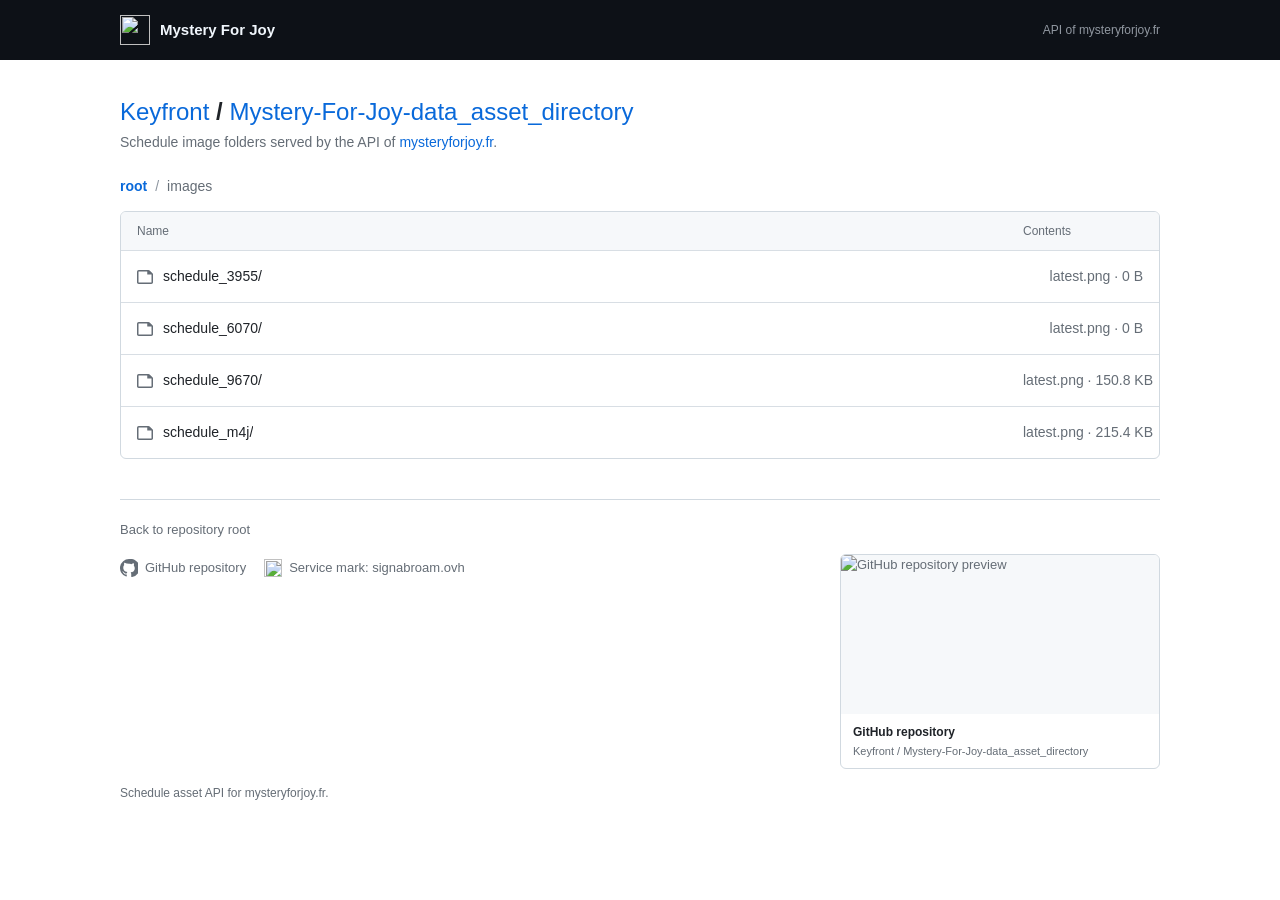
==== images/index.html @ 2596f51a "git build" ====
<!DOCTYPE html>
<html lang="en">
<head>
  <meta charset="UTF-8">
  <meta name="viewport" content="width=device-width, initial-scale=1">
  <meta name="theme-color" content="#0d1117">
  <title>images/ — Mystery For Joy</title>
  <link rel="stylesheet" href="directory.css">
  <link rel="stylesheet" href="../site-footer.css">
</head>
<body>
  <header class="topbar">
    <a class="brand" href="https://mysteryforjoy.fr">
      <img class="brand-mark" src="https://signabroam.ovh/assets/icons/logo/signabroam%20no%20background.png" alt="">
      Mystery For Joy
    </a>
    <span class="top-note">API of <a href="https://mysteryforjoy.fr">mysteryforjoy.fr</a></span>
  </header>
  <main>
    <h1 class="repo-title"><a href="https://github.com/Keyfront">Keyfront</a> / <a href="../">Mystery-For-Joy-data_asset_directory</a></h1>
    <p class="description">Schedule image folders served by the API of <a href="https://mysteryforjoy.fr">mysteryforjoy.fr</a>.</p>
    <nav class="breadcrumb" aria-label="Breadcrumb">
      <a href="../">root</a><span class="slash">/</span><span aria-current="page">images</span>
    </nav>
    <section class="file-panel" aria-label="Image folders">
      <div class="panel-heading"><span>Name</span><span>Contents</span></div>
      <div class="file-row">
        <div class="file-name">
          <svg class="file-icon" viewBox="0 0 16 16" aria-hidden="true"><path d="M1.75 1A1.75 1.75 0 0 0 0 2.75v10.5C0 14.22.78 15 1.75 15h12.5c.97 0 1.75-.78 1.75-1.75V5.56a1.75 1.75 0 0 0-.51-1.24l-2.81-2.81A1.75 1.75 0 0 0 11.44 1Zm0 1.5h8.5v3h4.25v7.75a.25.25 0 0 1-.25.25H1.75a.25.25 0 0 1-.25-.25V2.75a.25.25 0 0 1 .25-.25Z"/></svg>
          <a href="schedule_3955/">schedule_3955/</a>
        </div><span class="file-info">latest.png · 0 B</span>
      </div>
      <div class="file-row">
        <div class="file-name">
          <svg class="file-icon" viewBox="0 0 16 16" aria-hidden="true"><path d="M1.75 1A1.75 1.75 0 0 0 0 2.75v10.5C0 14.22.78 15 1.75 15h12.5c.97 0 1.75-.78 1.75-1.75V5.56a1.75 1.75 0 0 0-.51-1.24l-2.81-2.81A1.75 1.75 0 0 0 11.44 1Zm0 1.5h8.5v3h4.25v7.75a.25.25 0 0 1-.25.25H1.75a.25.25 0 0 1-.25-.25V2.75a.25.25 0 0 1 .25-.25Z"/></svg>
          <a href="schedule_6070/">schedule_6070/</a>
        </div><span class="file-info">latest.png · 0 B</span>
      </div>
      <div class="file-row">
        <div class="file-name">
          <svg class="file-icon" viewBox="0 0 16 16" aria-hidden="true"><path d="M1.75 1A1.75 1.75 0 0 0 0 2.75v10.5C0 14.22.78 15 1.75 15h12.5c.97 0 1.75-.78 1.75-1.75V5.56a1.75 1.75 0 0 0-.51-1.24l-2.81-2.81A1.75 1.75 0 0 0 11.44 1Zm0 1.5h8.5v3h4.25v7.75a.25.25 0 0 1-.25.25H1.75a.25.25 0 0 1-.25-.25V2.75a.25.25 0 0 1 .25-.25Z"/></svg>
          <a href="schedule_9670/">schedule_9670/</a>
        </div><span class="file-info">latest.png · 150.8 KB</span>
      </div>
      <div class="file-row">
        <div class="file-name">
          <svg class="file-icon" viewBox="0 0 16 16" aria-hidden="true"><path d="M1.75 1A1.75 1.75 0 0 0 0 2.75v10.5C0 14.22.78 15 1.75 15h12.5c.97 0 1.75-.78 1.75-1.75V5.56a1.75 1.75 0 0 0-.51-1.24l-2.81-2.81A1.75 1.75 0 0 0 11.44 1Zm0 1.5h8.5v3h4.25v7.75a.25.25 0 0 1-.25.25H1.75a.25.25 0 0 1-.25-.25V2.75a.25.25 0 0 1 .25-.25Z"/></svg>
          <a href="schedule_m4j/">schedule_m4j/</a>
        </div><span class="file-info">latest.png · 215.4 KB</span>
      </div>
    </section>
    <footer class="site-footer">
      <p class="footer-back"><a href="../">Back to repository root</a></p>
      <div class="footer-main">
        <div class="footer-links">
          <a class="footer-link" href="https://github.com/Keyfront/Mystery-For-Joy-data_asset_directory">
            <svg viewBox="0 0 16 16" aria-hidden="true"><path d="M8 0a8 8 0 0 0-2.53 15.59c.4.07.55-.17.55-.38v-1.49c-2.23.49-2.7-.95-2.7-.95-.36-.93-.89-1.18-.89-1.18-.73-.5.06-.49.06-.49.8.06 1.22.83 1.22.83.72 1.22 1.89.87 2.35.66.07-.52.28-.87.51-1.07-1.78-.2-3.65-.89-3.65-3.96 0-.88.31-1.6.83-2.17-.08-.2-.36-1.03.08-2.14 0 0 .68-.22 2.2.83A7.65 7.65 0 0 1 8 4.31c.68 0 1.36.09 2 .27 1.53-1.04 2.2-.83 2.2-.83.44 1.11.16 1.94.08 2.14.52.57.83 1.29.83 2.17 0 3.08-1.87 3.75-3.66 3.95.29.25.54.73.54 1.47v2.18c0 .21.15.46.55.38A8 8 0 0 0 8 0Z"/></svg>
            GitHub repository
          </a>
          <a class="footer-link" href="https://signabroam.ovh">
            <img src="https://signabroam.ovh/assets/icons/logo/signabroam%20no%20background.png" alt="">
            Service mark: signabroam.ovh
          </a>
        </div>
        <a class="repo-preview" href="https://github.com/Keyfront/Mystery-For-Joy-data_asset_directory" aria-label="Open the repository on GitHub">
          <img src="https://opengraph.githubassets.com/1/Keyfront/Mystery-For-Joy-data_asset_directory" alt="GitHub repository preview" loading="lazy">
          <span class="repo-preview-caption"><strong>GitHub repository</strong><small>Keyfront / Mystery-For-Joy-data_asset_directory</small></span>
        </a>
      </div>
      <p class="footer-note">Schedule asset API for <a href="https://mysteryforjoy.fr">mysteryforjoy.fr</a>.</p>
    </footer>
  </main>
</body>
</html>
---- images/directory.css ----
:root {
  color-scheme: light;
  --ink: #1f2328;
  --muted: #656d76;
  --border: #d1d9e0;
  --canvas: #f6f8fa;
  --blue: #0969da;
}

* { box-sizing: border-box; }

body {
  margin: 0;
  color: var(--ink);
  background: #fff;
  font: 14px/1.5 -apple-system, BlinkMacSystemFont, "Segoe UI", "Noto Sans", Helvetica, Arial, sans-serif;
}

a { color: var(--blue); text-decoration: none; }
a:hover { text-decoration: underline; }

.topbar {
  min-height: 60px;
  padding: 0 max(24px, calc((100% - 1040px) / 2));
  display: flex;
  align-items: center;
  gap: 12px;
  color: #f0f6fc;
  background: #0d1117;
}

.brand { display: inline-flex; align-items: center; gap: 10px; color: inherit; font-size: 15px; font-weight: 600; }
.brand:hover { color: #fff; text-decoration: none; }
.brand-mark { display: block; width: 30px; height: 30px; object-fit: contain; }
.top-note { margin-left: auto; color: #9198a1; font-size: 12px; }
.top-note a { color: inherit; }

main { width: min(1040px, calc(100% - 48px)); margin: 36px auto 64px; }
.repo-title { margin: 0 0 5px; font-size: 24px; line-height: 1.3; font-weight: 600; }
.repo-title a { font-weight: 400; }
.description { margin: 0 0 23px; color: var(--muted); font-size: 14px; }

.breadcrumb {
  display: flex;
  align-items: center;
  flex-wrap: wrap;
  gap: 8px;
  margin-bottom: 14px;
  color: var(--muted);
}
.breadcrumb a { font-weight: 600; }
.slash { color: #8c959f; }

.file-panel, .preview-panel { overflow: hidden; border: 1px solid var(--border); border-radius: 6px; }
.panel-heading, .file-row { display: grid; grid-template-columns: minmax(0, 1fr) 120px; align-items: center; gap: 12px; }
.panel-heading { padding: 10px 16px; color: var(--muted); background: var(--canvas); font-size: 12px; }
.file-row { min-height: 52px; padding: 8px 16px; border-top: 1px solid #d8dee4; }
.file-row:hover { background: #f6f8fa; }
.file-name { display: flex; align-items: center; min-width: 0; gap: 10px; }
.file-name a { overflow: hidden; color: var(--ink); text-overflow: ellipsis; white-space: nowrap; }
.file-name a:hover { color: var(--blue); }
.file-info { color: var(--muted); text-align: right; white-space: nowrap; }
.file-icon { width: 16px; height: 16px; flex: 0 0 16px; fill: #656d76; }

.preview-panel { margin-top: 24px; }
.preview-heading { padding: 11px 16px; border-bottom: 1px solid var(--border); background: var(--canvas); font-weight: 600; }
.preview-content { display: grid; min-height: 170px; padding: 18px; place-items: center; background: #fff; }
.preview-content img { display: block; width: 100%; max-height: 680px; object-fit: contain; }
.empty { color: var(--muted); text-align: center; }
.empty strong { display: block; margin-bottom: 3px; color: var(--ink); font-weight: 500; }

@media (max-width: 600px) {
  .topbar { min-height: 54px; padding: 0 16px; }
  .top-note { display: none; }
  main { width: calc(100% - 32px); margin-top: 26px; }
  .repo-title { font-size: 20px; overflow-wrap: anywhere; }
  .panel-heading, .file-row { grid-template-columns: minmax(0, 1fr) 70px; padding-right: 12px; padding-left: 12px; }
  .file-info { font-size: 12px; }
  .preview-content { min-height: 130px; padding: 10px; }
}
---- site-footer.css ----
.site-footer {
  margin-top: 40px;
  padding: 20px 0 0;
  border-top: 1px solid #d1d9e0;
  color: #656d76;
  font-size: 13px;
  text-align: left;
}

.site-footer a { color: inherit; }
.footer-back { margin: 0 0 14px; }
.footer-main { display: flex; align-items: flex-start; justify-content: space-between; gap: 20px; }
.footer-links { display: flex; flex-wrap: wrap; gap: 10px 18px; }
.footer-link { display: inline-flex; align-items: center; gap: 7px; min-height: 28px; }
.footer-link svg, .footer-link img { display: block; width: 18px; height: 18px; object-fit: contain; }
.footer-link svg { fill: currentColor; }

.repo-preview {
  display: block;
  width: min(320px, 100%);
  overflow: hidden;
  border: 1px solid #d1d9e0;
  border-radius: 6px;
  background: #fff;
  text-decoration: none;
}

.repo-preview:hover { border-color: #0969da; text-decoration: none; }
.repo-preview img { display: block; width: 100%; aspect-ratio: 2 / 1; object-fit: cover; background: #f6f8fa; }
.repo-preview-caption { display: block; padding: 9px 12px; }
.repo-preview-caption strong, .repo-preview-caption small { display: block; }
.repo-preview-caption strong { color: #1f2328; font-size: 12px; }
.repo-preview-caption small { margin-top: 2px; color: #656d76; font-size: 11px; }
.footer-note { margin: 15px 0 0; color: #656d76; font-size: 12px; }

@media (max-width: 600px) {
  .footer-main { flex-direction: column; }
  .repo-preview { width: 100%; }
}
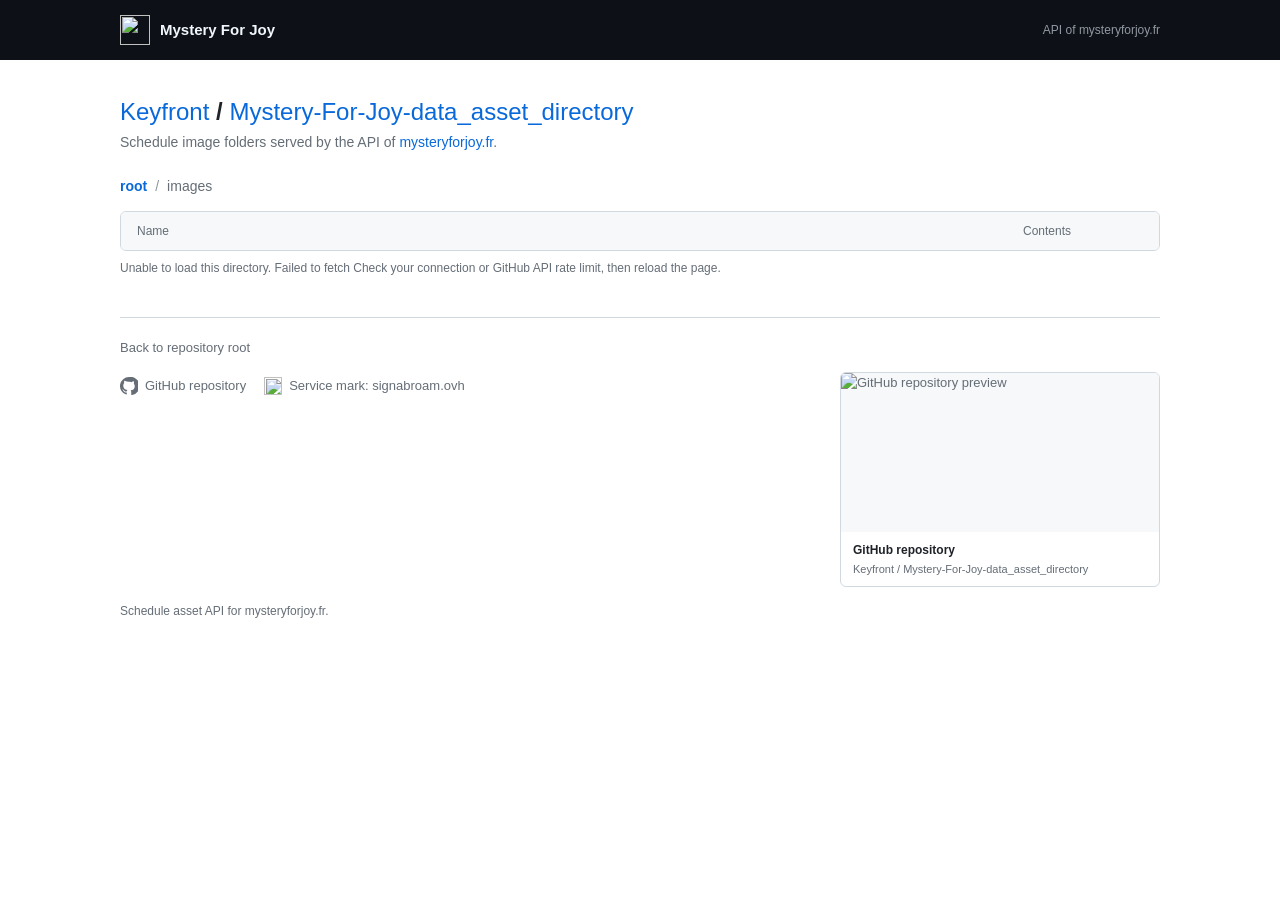
==== commit 7ca3244f: "build update - github api fetch" ====
--- a/images/index.html
+++ b/images/index.html
@@ -8,7 +8,7 @@
   <link rel="stylesheet" href="directory.css">
   <link rel="stylesheet" href="../site-footer.css">
 </head>
-<body>
+<body data-directory="images" data-viewer-root="../">
   <header class="topbar">
     <a class="brand" href="https://mysteryforjoy.fr">
       <img class="brand-mark" src="https://signabroam.ovh/assets/icons/logo/signabroam%20no%20background.png" alt="">
@@ -22,33 +22,10 @@
     <nav class="breadcrumb" aria-label="Breadcrumb">
       <a href="../">root</a><span class="slash">/</span><span aria-current="page">images</span>
     </nav>
-    <section class="file-panel" aria-label="Image folders">
+    <section class="file-panel" aria-label="Image folders" data-directory-list data-column="Contents">
       <div class="panel-heading"><span>Name</span><span>Contents</span></div>
-      <div class="file-row">
-        <div class="file-name">
-          <svg class="file-icon" viewBox="0 0 16 16" aria-hidden="true"><path d="M1.75 1A1.75 1.75 0 0 0 0 2.75v10.5C0 14.22.78 15 1.75 15h12.5c.97 0 1.75-.78 1.75-1.75V5.56a1.75 1.75 0 0 0-.51-1.24l-2.81-2.81A1.75 1.75 0 0 0 11.44 1Zm0 1.5h8.5v3h4.25v7.75a.25.25 0 0 1-.25.25H1.75a.25.25 0 0 1-.25-.25V2.75a.25.25 0 0 1 .25-.25Z"/></svg>
-          <a href="schedule_3955/">schedule_3955/</a>
-        </div><span class="file-info">latest.png · 0 B</span>
-      </div>
-      <div class="file-row">
-        <div class="file-name">
-          <svg class="file-icon" viewBox="0 0 16 16" aria-hidden="true"><path d="M1.75 1A1.75 1.75 0 0 0 0 2.75v10.5C0 14.22.78 15 1.75 15h12.5c.97 0 1.75-.78 1.75-1.75V5.56a1.75 1.75 0 0 0-.51-1.24l-2.81-2.81A1.75 1.75 0 0 0 11.44 1Zm0 1.5h8.5v3h4.25v7.75a.25.25 0 0 1-.25.25H1.75a.25.25 0 0 1-.25-.25V2.75a.25.25 0 0 1 .25-.25Z"/></svg>
-          <a href="schedule_6070/">schedule_6070/</a>
-        </div><span class="file-info">latest.png · 0 B</span>
-      </div>
-      <div class="file-row">
-        <div class="file-name">
-          <svg class="file-icon" viewBox="0 0 16 16" aria-hidden="true"><path d="M1.75 1A1.75 1.75 0 0 0 0 2.75v10.5C0 14.22.78 15 1.75 15h12.5c.97 0 1.75-.78 1.75-1.75V5.56a1.75 1.75 0 0 0-.51-1.24l-2.81-2.81A1.75 1.75 0 0 0 11.44 1Zm0 1.5h8.5v3h4.25v7.75a.25.25 0 0 1-.25.25H1.75a.25.25 0 0 1-.25-.25V2.75a.25.25 0 0 1 .25-.25Z"/></svg>
-          <a href="schedule_9670/">schedule_9670/</a>
-        </div><span class="file-info">latest.png · 150.8 KB</span>
-      </div>
-      <div class="file-row">
-        <div class="file-name">
-          <svg class="file-icon" viewBox="0 0 16 16" aria-hidden="true"><path d="M1.75 1A1.75 1.75 0 0 0 0 2.75v10.5C0 14.22.78 15 1.75 15h12.5c.97 0 1.75-.78 1.75-1.75V5.56a1.75 1.75 0 0 0-.51-1.24l-2.81-2.81A1.75 1.75 0 0 0 11.44 1Zm0 1.5h8.5v3h4.25v7.75a.25.25 0 0 1-.25.25H1.75a.25.25 0 0 1-.25-.25V2.75a.25.25 0 0 1 .25-.25Z"/></svg>
-          <a href="schedule_m4j/">schedule_m4j/</a>
-        </div><span class="file-info">latest.png · 215.4 KB</span>
-      </div>
     </section>
+    <p class="directory-status" data-directory-status role="status">Loading files...</p>
     <footer class="site-footer">
       <p class="footer-back"><a href="../">Back to repository root</a></p>
       <div class="footer-main">
@@ -70,5 +47,6 @@
       <p class="footer-note">Schedule asset API for <a href="https://mysteryforjoy.fr">mysteryforjoy.fr</a>.</p>
     </footer>
   </main>
+  <script src="../directory-viewer.js"></script>
 </body>
 </html>
--- a/images/directory.css
+++ b/images/directory.css
@@ -55,6 +55,7 @@
 .panel-heading, .file-row { display: grid; grid-template-columns: minmax(0, 1fr) 120px; align-items: center; gap: 12px; }
 .panel-heading { padding: 10px 16px; color: var(--muted); background: var(--canvas); font-size: 12px; }
 .file-row { min-height: 52px; padding: 8px 16px; border-top: 1px solid #d8dee4; }
+.file-row[hidden] { display: none; }
 .file-row:hover { background: #f6f8fa; }
 .file-name { display: flex; align-items: center; min-width: 0; gap: 10px; }
 .file-name a { overflow: hidden; color: var(--ink); text-overflow: ellipsis; white-space: nowrap; }
@@ -65,9 +66,11 @@
 .preview-panel { margin-top: 24px; }
 .preview-heading { padding: 11px 16px; border-bottom: 1px solid var(--border); background: var(--canvas); font-weight: 600; }
 .preview-content { display: grid; min-height: 170px; padding: 18px; place-items: center; background: #fff; }
+.preview-image-link { display: grid; width: 100%; place-items: center; }
 .preview-content img { display: block; width: 100%; max-height: 680px; object-fit: contain; }
 .empty { color: var(--muted); text-align: center; }
 .empty strong { display: block; margin-bottom: 3px; color: var(--ink); font-weight: 500; }
+.directory-status { margin: 8px 0 0; color: var(--muted); font-size: 12px; }
 
 @media (max-width: 600px) {
   .topbar { min-height: 54px; padding: 0 16px; }
